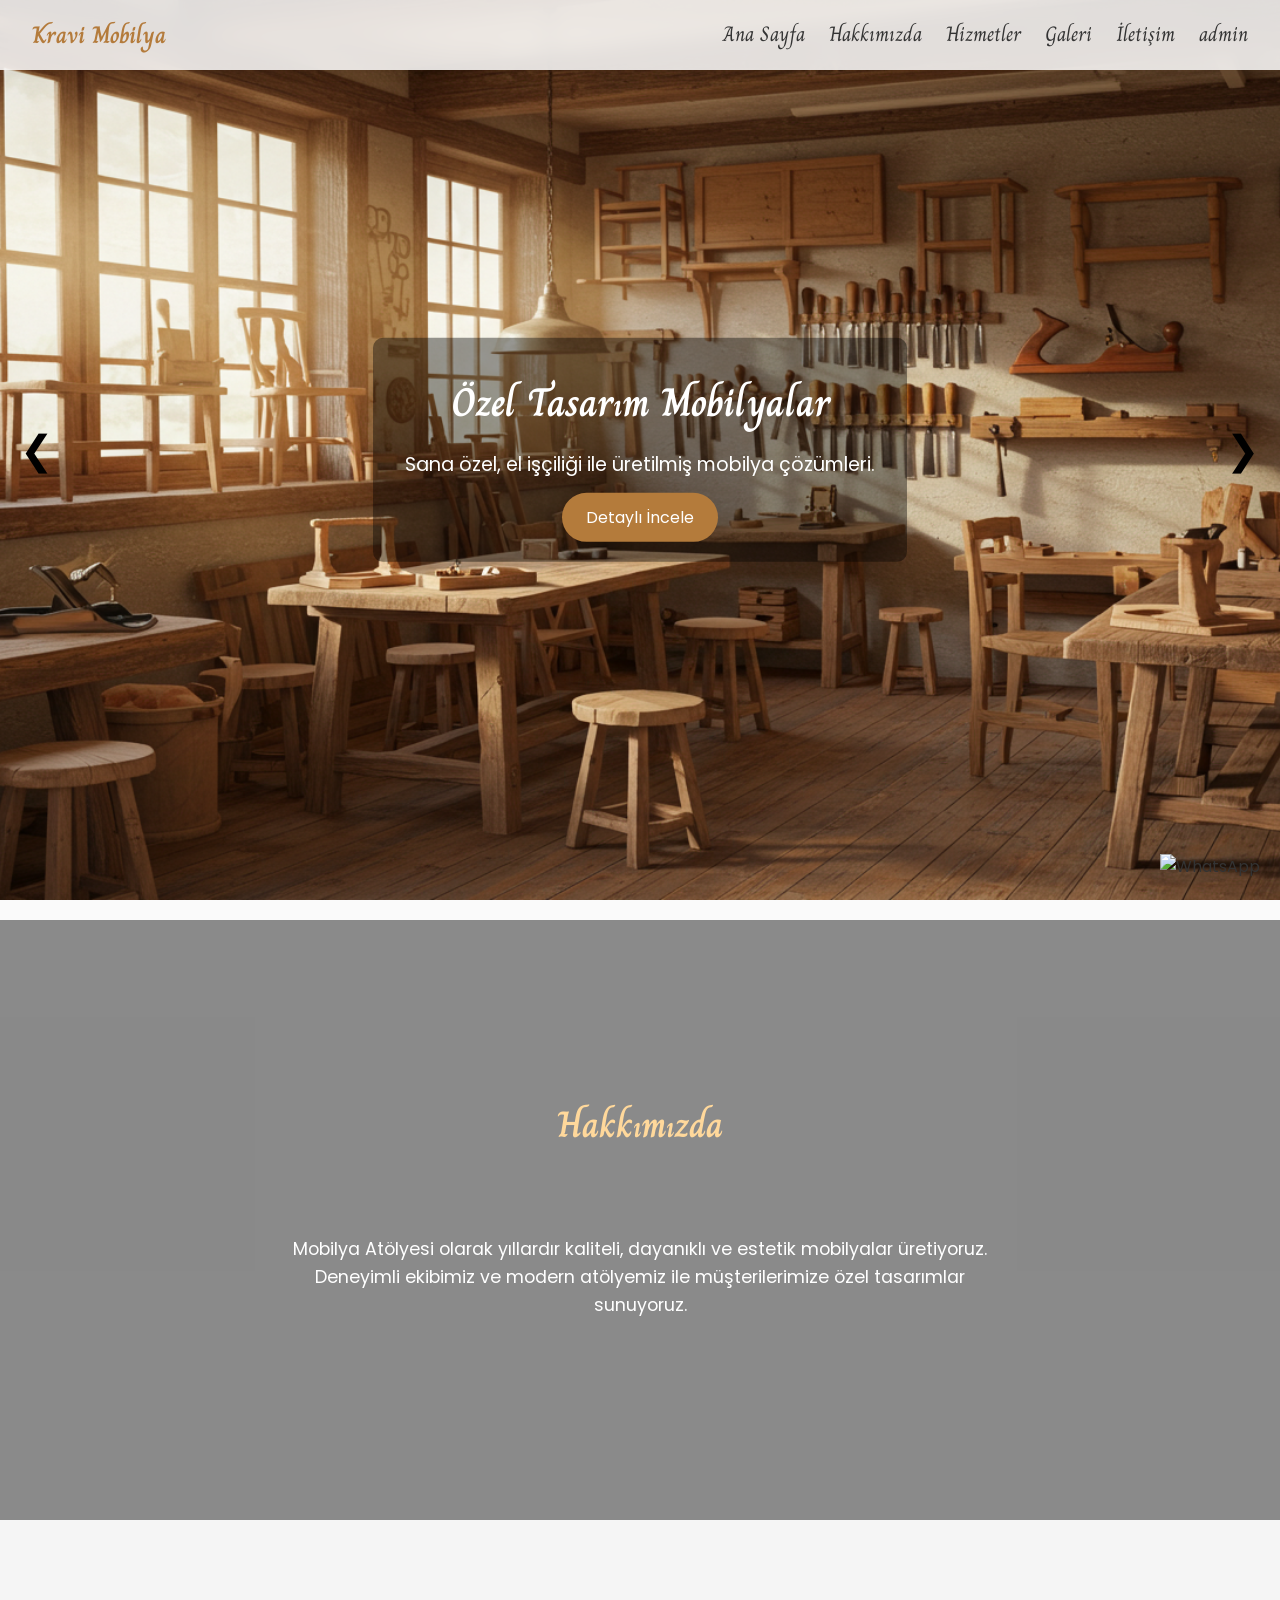
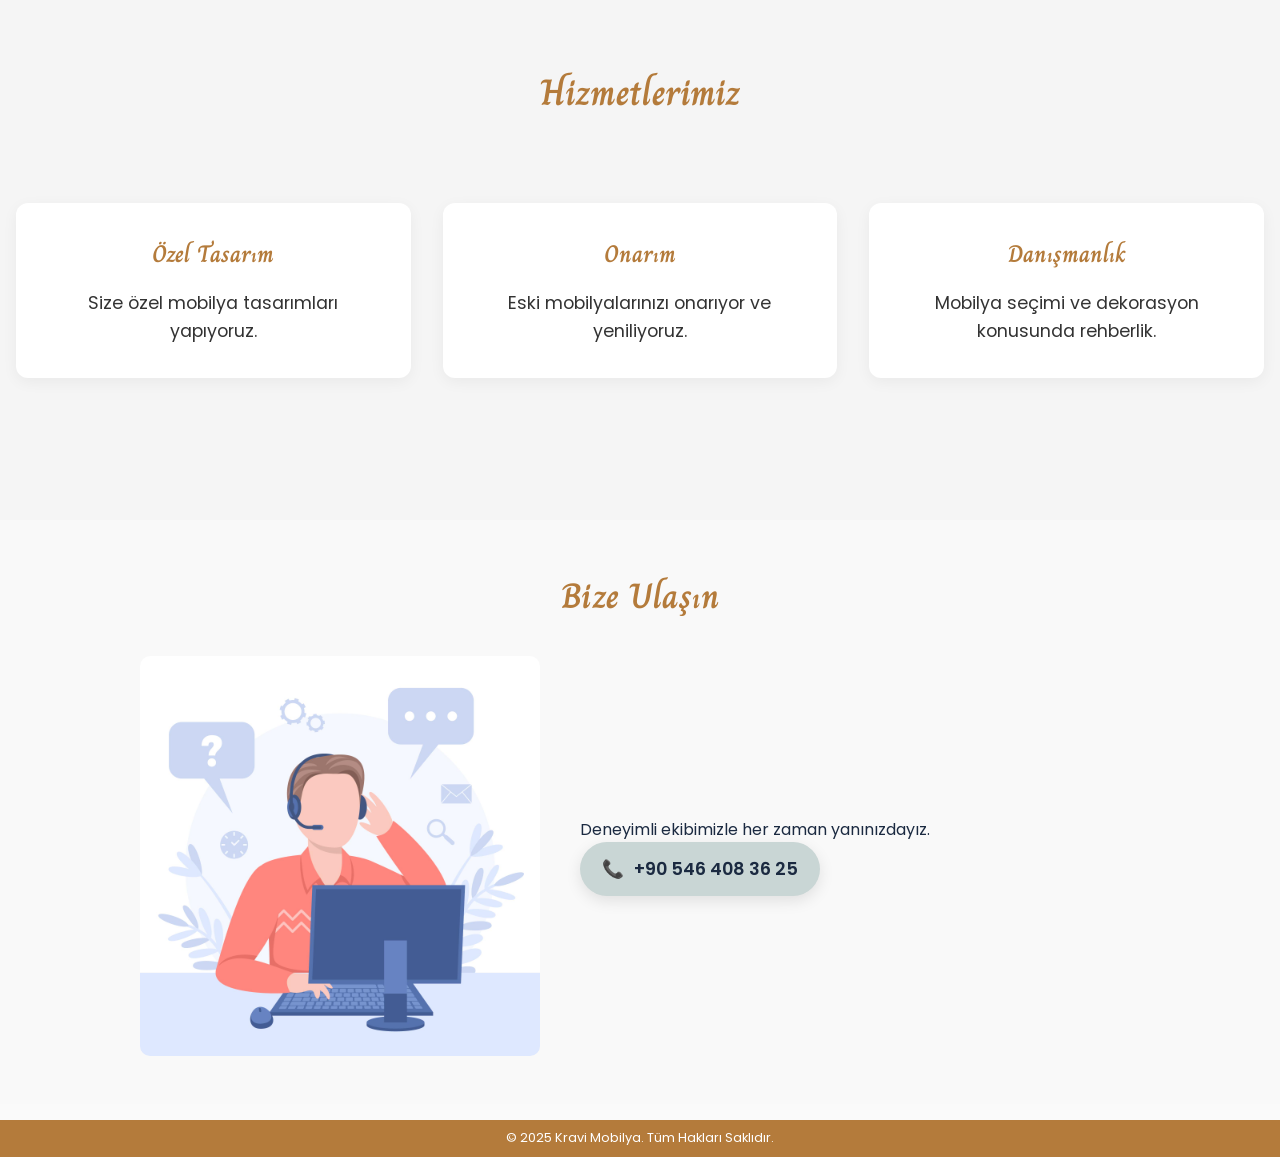
==== index.html @ 41315d47 "first commit" ====
<!DOCTYPE html>
<html lang="tr">
  <head>
    <meta charset="UTF-8" />
    <meta name="viewport" content="width=device-width, initial-scale=1.0" />
    <title>Mobilya Atölyesi</title>
    <link rel="preconnect" href="https://fonts.googleapis.com" />
    <link rel="preconnect" href="https://fonts.gstatic.com" crossorigin />
    <link
      href="https://fonts.googleapis.com/css2?family=Poppins:wght@400;600;700&display=swap"
      rel="stylesheet"
    />
    <!-- font -->
    <style>
      @import url("https://fonts.googleapis.com/css2?family=Charm:wght@400;700&display=swap");
    </style>
    <link rel="stylesheet" href="styles.css" />
  </head>
  <body>
    <!-- Navbar -->
    <nav class="navbar">
      <div class="navbar-logo">
        <a href="index.html">Kravi Mobilya</a>
      </div>
      <input type="checkbox" id="navbar-toggle" class="navbar-toggle" />
      <label for="navbar-toggle" class="navbar-icon">&#9776;</label>
      <ul class="navbar-links">
        <li><a href="index.html">Ana Sayfa</a></li>
        <li><a href="#about">Hakkımızda</a></li>
        <li><a href="#services">Hizmetler</a></li>
        <li><a href="galeri.html">Galeri</a></li>
        <li><a href="#contact">İletişim</a></li>
        <li><a href="admin.php" target="_blank">admin</a></li>
      </ul>
    </nav>

    <!-- Hero Section -->
    <!-- <header class="hero">
    <div class="hero-content">
      <h1>Özel Tasarım Mobilyalar</h1>
      <p>Ev ve iş yeriniz için size özel, el işçiliği ile üretilmiş mobilyalar.</p>
      <a href="galeri.html" class="btn-primary">Galeriye Göz At</a>
    </div>
  </header> -->
    <!-- Tam Ekran Slider -->
    <section class="slider">
      <div
        class="slide active"
        style="background-image: url('images/ban1.jpg')"
      >
        <div class="slide-content">
          <h2>Özel Tasarım Mobilyalar</h2>
          <p>Sana özel, el işçiliği ile üretilmiş mobilya çözümleri.</p>
          <a href="#ozel-tasarim" class="btn-primary">Detaylı İncele</a>
        </div>
      </div>

      <div class="slide" style="background-image: url('images/ban2.jpg')">
        <div class="slide-content">
          <h2>Mobilya Onarımı</h2>
          <p>
            Eski mobilyalarını yenileyerek onlara ikinci bir hayat veriyoruz.
          </p>
          <a href="#onarim" class="btn-primary">Onarım Hizmetleri</a>
        </div>
      </div>

      <div class="slide" style="background-image: url('images/ban3.jpg')">
        <div class="slide-content">
          <h2>Dekorasyon Danışmanlığı</h2>
          <p>Ev veya iş yerin için en uygun mobilya ve dekorasyon önerileri.</p>
          <a href="#danismanlik" class="btn-primary">Detaylar</a>
        </div>
      </div>

      <!-- İleri – Geri Butonlar -->
      <button class="slider-btn prev">&#10094;</button>
      <button class="slider-btn next">&#10095;</button>
    </section>

    <!-- Hakkımızda -->
    <section id="about" class="section video-section">
      <video autoplay muted loop playsinline class="bg-video">
        <source src="video/atolye.mp4" type="video/mp4" />
        Tarayıcınız video etiketini desteklemiyor.
      </video>
      <div class="overlay"></div>
      <div class="container">
        <h2>Hakkımızda</h2>
        <p>
          Mobilya Atölyesi olarak yıllardır kaliteli, dayanıklı ve estetik
          mobilyalar üretiyoruz. Deneyimli ekibimiz ve modern atölyemiz ile
          müşterilerimize özel tasarımlar sunuyoruz.
        </p>
      </div>
    </section>

    <!-- Hizmetler -->
    <section id="services" class="section bg-light">
      <div class="container">
        <h2>Hizmetlerimiz</h2>
        <div class="service-grid">
          <div class="service-card">
            <h3>Özel Tasarım</h3>
            <p>Size özel mobilya tasarımları yapıyoruz.</p>
          </div>
          <div class="service-card">
            <h3>Onarım</h3>
            <p>Eski mobilyalarınızı onarıyor ve yeniliyoruz.</p>
          </div>
          <div class="service-card">
            <h3>Danışmanlık</h3>
            <p>Mobilya seçimi ve dekorasyon konusunda rehberlik.</p>
          </div>
        </div>
      </div>
    </section>

    <!-- İletişim -->
    <section id="contact" class="contact-section">
  <h2 class="contact-title">Bize Ulaşın</h2>
  <div class="contact-container">
    <img
      src="images/iletisim.jpg"
      alt="Sevimli Atölye"
      class="contact-image"
    />
    <div class="contact-info">
      <p>Deneyimli ekibimizle her zaman yanınızdayız.</p>
      <div class="contact-buttons">
        <a href="tel:+905464083625" class="phone-btn">
          <span>📞</span> +90 546 408 36 25
        </a>
      </div>
    </div>
  </div>
</section>


    <footer class="footer">
      <p>&copy; 2025 Kravi Mobilya. Tüm Hakları Saklıdır.</p>
    </footer>

    <script src="slider.js"></script>

    <!-- WhatsApp Butonu -->
    <a href="https://wa.me/905464083625" class="whatsapp-float" target="_blank">
      <img
        src="https://upload.wikimedia.org/wikipedia/commons/6/6b/WhatsApp.svg"
        alt="WhatsApp"
      />
    </a>
  </body>
</html>
---- styles.css ----
/* Genel Reset */
* {
  margin: 0;
  padding: 0;
  box-sizing: border-box;
}
:root {
  --nav-h: 70px; /* Navbar yüksekliği - ihtiyaca göre ayarla */
}

html {
  scroll-padding-top: calc(var(--nav-h) + 10px);
}
/* Temel Ayarlar */
body {
  font-family: "Poppins", sans-serif;
  background-color: #fafafa;
  color: #333;
  line-height: 1.6;
}

a {
  text-decoration: none;
  color: inherit;
}

/* Navbar */
.navbar {
  position: fixed;
  top: 0;
  left: 0;
  width: 100%;
  background: rgba(255, 255, 255, 0.85);
  backdrop-filter: blur(10px);
  box-shadow: 0 2px 12px rgba(0, 0, 0, 0.08);
  display: flex;
  align-items: center;
  justify-content: space-between;
  padding: 0.5rem 2rem;
  z-index: 1000;
  height: var(--nav-h);
  align-items: center;
  z-index: 1000;
  font-family: "Charm", cursive;
}

.navbar-logo a {
  font-weight: 700;
  font-size: 1.5rem;
  color: #b47b3b;
  font-family: "Charm", cursive;
  font-weight: 700;
  font-style: normal;
}

.navbar-links {
  list-style: none;
  display: flex;
  gap: 1.5rem;
  font-size: 1.3rem;
}

.navbar-links li a {
  font-weight: 500;
  transition: color 0.3s ease;
}

.navbar-links li a:hover {
  color: #b47b3b;
}

.navbar-toggle,
.navbar-icon {
  display: none;
}

/* Hero Bölümü */
/* .hero {
  height: 100vh;
  background: linear-gradient(rgba(0,0,0,0.4), rgba(0,0,0,0.4)), url('images/atolye1.jpg') center/cover no-repeat;
  display: flex;
  align-items: center;
  justify-content: center;
  text-align: center;
  color: white;
  padding: 0 1rem;
}

.hero-content h1 {
  font-size: 2.8rem;
  margin-bottom: 1rem;
  font-weight: 700;
}

.hero-content p {
  font-size: 1.2rem;
  margin-bottom: 2rem;
}

.btn-primary {
  display: inline-block;
  background: #b47b3b;
  color: white;
  padding: 0.8rem 1.5rem;
  border-radius: 50px;
  transition: background 0.3s ease, transform 0.2s ease;
}

.btn-primary:hover {
  background: #a06b33;
  transform: translateY(-2px);
} */

.slider {
  position: relative;
  width: 100%;
  height: 100vh;
  overflow: hidden;
}

.slide {
  position: absolute;
  top: 0;
  left: 0;
  width: 100%;
  height: 100%;
  background-size: cover;
  background-position: center;
  opacity: 0;
  transition: opacity 1s ease;
}

.slide.active {
  opacity: 1;
}

.slide-content {
  position: absolute;
  top: 50%;
  left: 50%;
  transform: translate(-50%, -50%);
  text-align: center;
  color: white;
  background: rgba(0, 0, 0, 0.4);
  padding: 2rem;
  border-radius: 10px;
}

.slide-content h2 {
  font-size: 2.5rem;
  margin-bottom: 1rem;
  font-family: "Charm", cursive;
}

.slide-content p {
  font-size: 1.2rem;
  margin-bottom: 1.5rem;
}

.slide-content .btn-primary {
  background: #b47b3b;
  padding: 0.8rem 1.5rem;
  border-radius: 50px;
  color: white;
  transition: background 0.3s;
}

.slide-content .btn-primary:hover {
  background: #a06b33;
}

/* Slider Butonları */
/* Slider Butonları (Arka plansız) */
.slider-btn {
  position: absolute;
  top: 50%;
  transform: translateY(-50%);
  background: none; /* Arka plan yok */
  color: black; /* Ok rengi */
  border: none;
  font-size: 2.5rem; /* Ok boyutu */
  padding: 0;
  cursor: pointer;
  z-index: 10;
  transition: transform 0.2s ease;
}

.slider-btn:hover {
  transform: translateY(-50%) scale(1.2); /* Üzerine gelince biraz büyüsün */
}

.slider-btn.prev {
  left: 20px;
}

.slider-btn.next {
  right: 20px;
}

/* Bölüm Yapısı */
.section {
  padding: 4rem 1rem;
  text-align: center;
  height: 600px;
}

.section h2 {
  text-align: center;
  font-size: 2.3rem;
  margin-top: 5rem;
  margin-bottom: 2rem;
  color: #b47b3b;
  font-family: "Charm", cursive;
}

.bg-light {
  background: #f5f5f5;
}

/* Hizmetler */
.service-grid {
  display: grid;
  grid-template-columns: repeat(auto-fit, minmax(250px, 1fr));
  gap: 2rem;
}
.container h2 {
  margin-bottom: 5rem;
}

.service-card {
  background: white;
  padding: 2rem;
  border-radius: 12px;
  box-shadow: 0 4px 15px rgba(0, 0, 0, 0.05);
  transition: transform 0.3s ease, box-shadow 0.3s ease;
  text-align: center;
  font-size: 1.1rem;
}

.service-card h3 {
  margin-bottom: 1rem;
  color: #b47b3b;
  font-family: "Charm", cursive;
  font-size: 1.5rem;
}

.service-card:hover {
  transform: translateY(-5px);
  box-shadow: 0 8px 20px rgba(0, 0, 0, 0.1);
}
#about {
  scroll-margin-top: 1290px;
}

/* Video Arka Plan */
.video-section {
  position: relative;
  color: white;
  text-align: center;
  padding: 6rem 1rem;
  overflow: hidden;
  margin-top: 20px; /* senin istediğin 10px üst boşluk */
}
.video-section::before {
  content: "";
  display: block;
  height: calc(var(--nav-h) + 10px); /* navbar + ek boşluk */
  margin-top: calc(
    -1 * (var(--nav-h) + 10px)
  ); /* negatif boşluk ile offset oluştur */
  visibility: hidden;
  pointer-events: none;
}

.bg-video {
  position: absolute;
  top: 0;
  left: 0;
  width: 100%;
  height: 100%;
  object-fit: cover;
  z-index: -2;
}

.overlay {
  position: absolute;
  top: 0;
  left: 0;
  width: 100%;
  height: 100%;
  background: rgba(0, 0, 0, 0.45);
  z-index: -1;
}

.video-section h2 {
  color: #ffd89b;
}

.video-section p {
  max-width: 700px;
  margin: auto;
  font-size: 1.1rem;
}

/* iletişim */

.contact-section {
  padding: 3rem 1rem;
  background-color: #f9f9f9;
  font-family: "Poppins", sans-serif;
  text-align: center; /* Başlığı ortala */
}

.contact-title {
  font-size: 2.2rem;
  margin-bottom: 2rem;
  color: #b47b3b;
  font-family: "Charm", cursive;
}

.contact-container {
  display: flex;
  align-items: center;
  gap: 40px;
  max-width: 1000px;
  margin: auto;
  flex-wrap: wrap; /* mobilde alt alta geçiş */
  justify-content: center; /* içeriği ortala */
}

.contact-image {
  flex: 1;
  max-width: 400px;
  width: 100%;
  border-radius: 10px;
  object-fit: cover;
}

.contact-info {
  flex: 1;
  color: #1b2a41;
  text-align: left; /* metin sol */
}

.contact-buttons {
  display: flex;
  gap: 15px;
  flex-wrap: wrap;
}

/* Mobil uyum */
@media (max-width: 768px) {
  .contact-info {
    text-align: center; /* mobilde ortala */
  }
  .contact-container {
    flex-direction: column;
    gap: 20px;
  }
  .contact-section {
    padding-top: 60px; /* Hizmetler üstüne çıkmasını önler */
    margin-top: 200px;
  }

  .contact-container {
    flex-direction: column;
    text-align: center;
    gap: 20px; /* Görsel ve metin arası boşluk */
    margin-top: 70px;
  }

  .contact-image {
    width: 80%;
    max-width: 300px;
    margin: 0 auto;
  }

  .contact-info {
    width: 100%;
  }

  .contact-buttons {
    justify-content: center;
    flex-wrap: wrap;
    gap: 10px;
  }
}



.contact-buttons {
  display: flex;
  gap: 1.5rem;
}

.phone-btn,
.whatsapp-btn {
  display: flex;
  align-items: center;
  gap: 0.6rem;
  padding: 0.8rem 1.4rem;
  border-radius: 30px;
  font-weight: 600;
  font-size: 1.1rem;
  cursor: pointer;
  text-decoration: none;
  transition: background-color 0.3s ease;
  box-shadow: 0 5px 15px rgba(0, 0, 0, 0.1);
}

.phone-btn {
  background-color: #c9d6d5;
  color: #1b2a41;
}

.phone-btn:hover {
  background-color: #b0c2c1;
}

.whatsapp-btn {
  background-color: #2bb35c;
  color: white;
}

.whatsapp-btn img {
  width: 22px;
  height: 22px;
}

.whatsapp-btn:hover {
  background-color: #269a50;
}

/* Footer */
.footer {
  background: #b47b3b;
  color: white;
  text-align: center;
  padding: 0.5rem;
  margin-top: 1rem;
  font-size: 0.8rem;
}

/* WhatsApp Butonu */
.whatsapp-float {
  position: fixed;
  bottom: 20px;
  right: 20px;
  background-color: none;
  border-radius: 50%;

  /* box-shadow: 0 4px 10px rgba(0,0,0,0.2); */
  z-index: 1001;
  transition: transform 0.2s ease;
}

.whatsapp-float img {
  width: 40px;
  height: 40px;
}

.whatsapp-float:hover {
  transform: scale(1.1);
}

/* Galeri sayfasına özel stil */
.gallery-container {
  padding: 100px 20px;
  max-width: 1200px;
  margin: auto;
}
.filter-bar {
  text-align: center;
  margin-bottom: 20px;
}
.filter-bar select {
  padding: 8px 12px;
  font-size: 16px;
  border: 1px solid #ccc;
  border-radius: 6px;
}
.gallery-grid {
  display: grid;
  grid-template-columns: repeat(auto-fill, minmax(250px, 1fr));
  gap: 20px;
}
.gallery-item {
  position: relative;
  overflow: hidden;
  border-radius: 10px;
  box-shadow: 0 4px 10px rgba(0, 0, 0, 0.1);
  cursor: pointer;
  transition: transform 0.3s ease;
}
.gallery-item:hover {
  transform: scale(1.03);
}
.gallery-item img {
  width: 100%;
  height: 250px;
  object-fit: cover;
  display: block;
}
.gallery-info {
  position: absolute;
  bottom: 0;
  left: 0;
  right: 0;
  background: rgba(0, 0, 0, 0.6);
  color: #fff;
  padding: 10px;
  text-align: center;
  font-size: 14px;
  opacity: 0;
  transition: opacity 0.3s ease;
}
.gallery-item:hover .gallery-info {
  opacity: 1;
}
.gallery-container h2 {
  text-align: center;
  font-size: 2rem;
  margin-bottom: 30px;
  color: #b47b3b;
  font-family: "Charm", cursive;
}

.container-detay {
  max-width: 1100px;
  margin: 40px auto;
  display: flex;
  gap: 40px;
  background: #fff;
  border-radius: 16px;
  padding: 20px;
  box-shadow: 0 2px 8px rgba(0, 0, 0, 0.1);
}
.product-images {
  flex: 1;
}
.main-image {
  width: 100%;
  border-radius: 12px;
}
.thumbs {
  margin-top: 10px;
  display: flex;
  gap: 10px;
}
.thumbs img {
  width: 70px;
  height: 70px;
  object-fit: cover;
  border-radius: 6px;
  cursor: pointer;
  border: 2px solid transparent;
}
.thumbs img:hover {
  border-color: #c48b3f;
}
.product-details {
  flex: 1;
}
.product-details h1 {
  color: #b3742d;
  margin-bottom: 15px;
}
.product-details p {
  margin-bottom: 10px;
  line-height: 1.6;
}
.specs {
  margin-top: 20px;
}
.specs p {
  margin: 5px 0;
}

/* Mobil Uyum */
@media (max-width: 768px) {
  .navbar {
    padding: 0.5rem 1rem;
  }

  .navbar-links {
    display: flex;
    flex-direction: column;
    justify-content: center;
    align-items: center;
    position: fixed;
    top: 0;
    right: -100%;
    width: 100%;
    height: 100vh;
    background: rgba(255, 255, 255, 0.95);
    backdrop-filter: blur(8px);
    transition: right 0.4s ease;
    gap: 2rem;
    font-size: 1.3rem;
  }

  /* Menü açılınca */
  .navbar-toggle:checked + .navbar-icon + .navbar-links {
    right: 0;
  }

  .navbar-links li a {
    font-weight: 600;
    color: #b47b3b;
    transition: color 0.3s ease;
  }

  .navbar-links li a:hover {
    color: #a06b33;
  }

  /* Menü butonu (hamburger) */
  .navbar-icon {
    display: block;
    cursor: pointer;
    font-size: 1.8rem;
    color: #b47b3b;
    z-index: 1001;
  }
  .contact-container {
    flex-direction: column;
    text-align: center;
  }
  .contact-buttons {
    justify-content: center;
    flex-wrap: wrap;
  }
  .contact-image {
    margin-bottom: 1.5rem;
  }
}
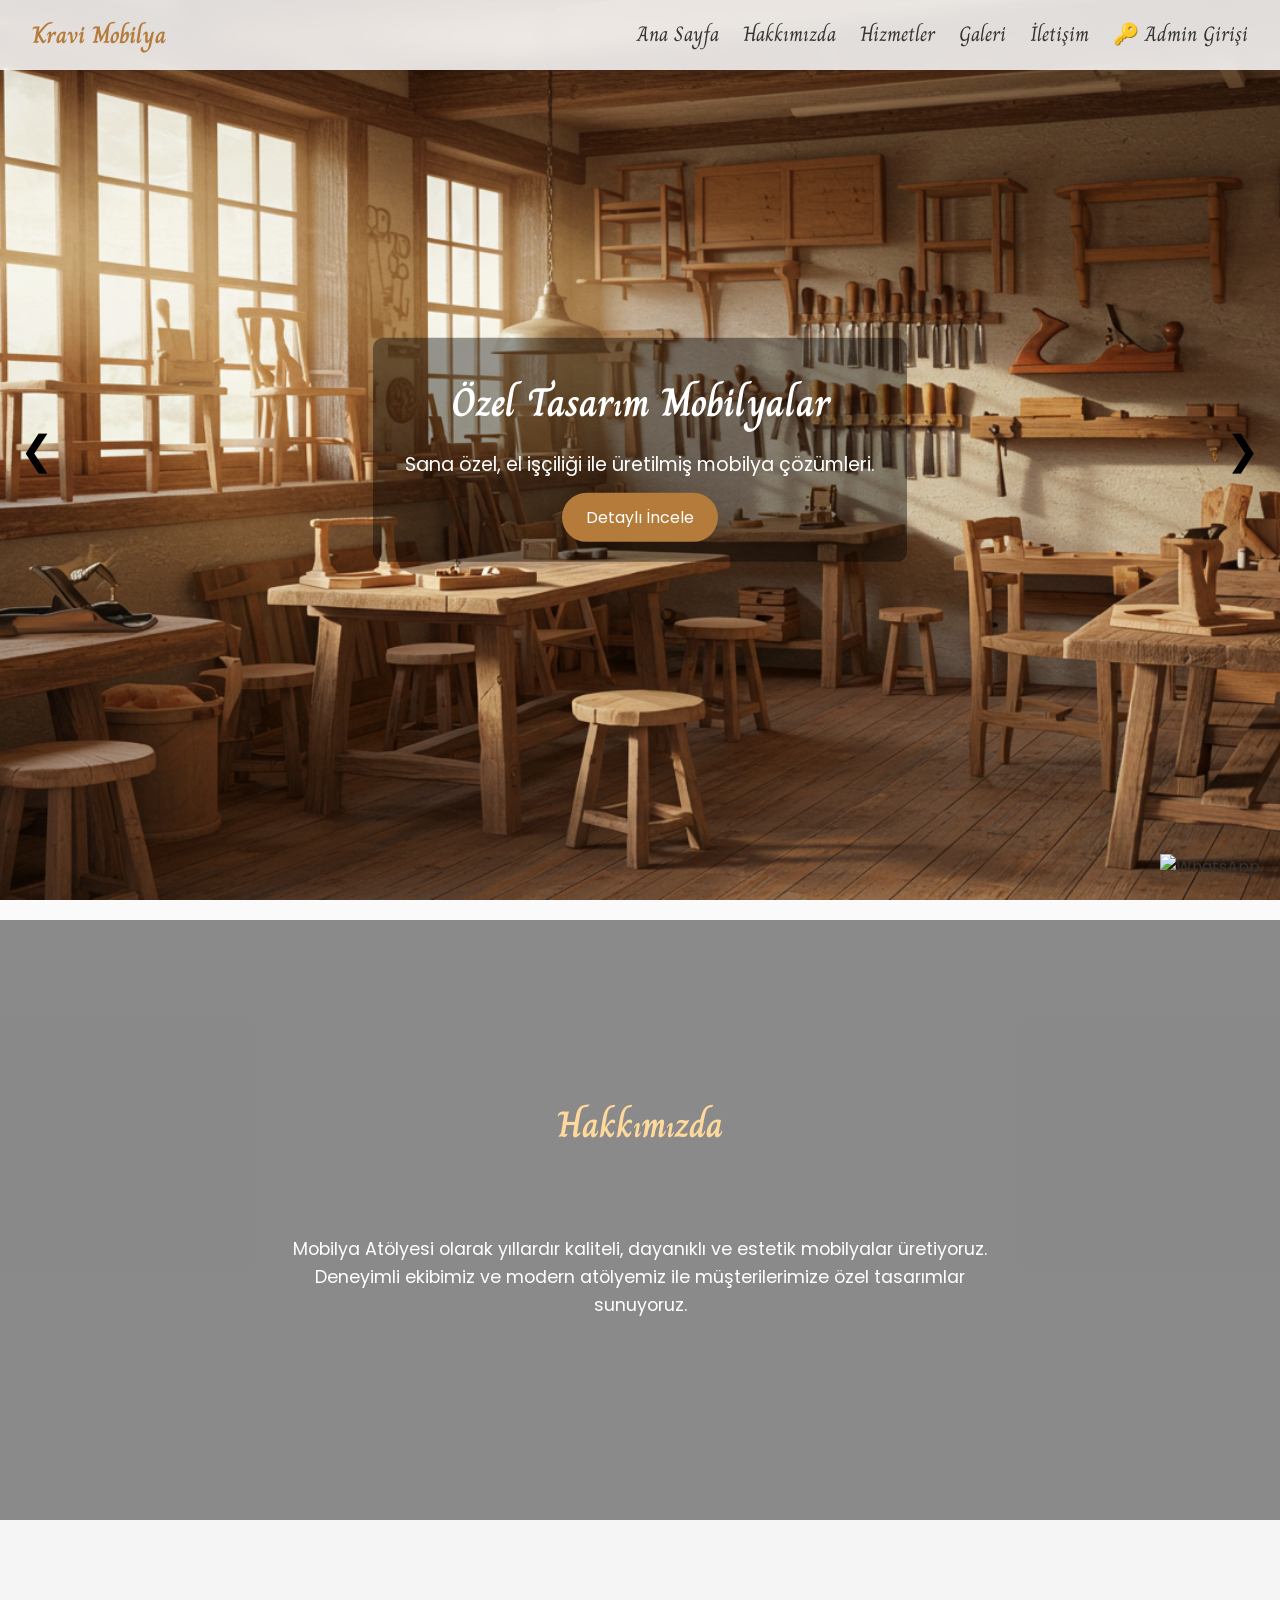
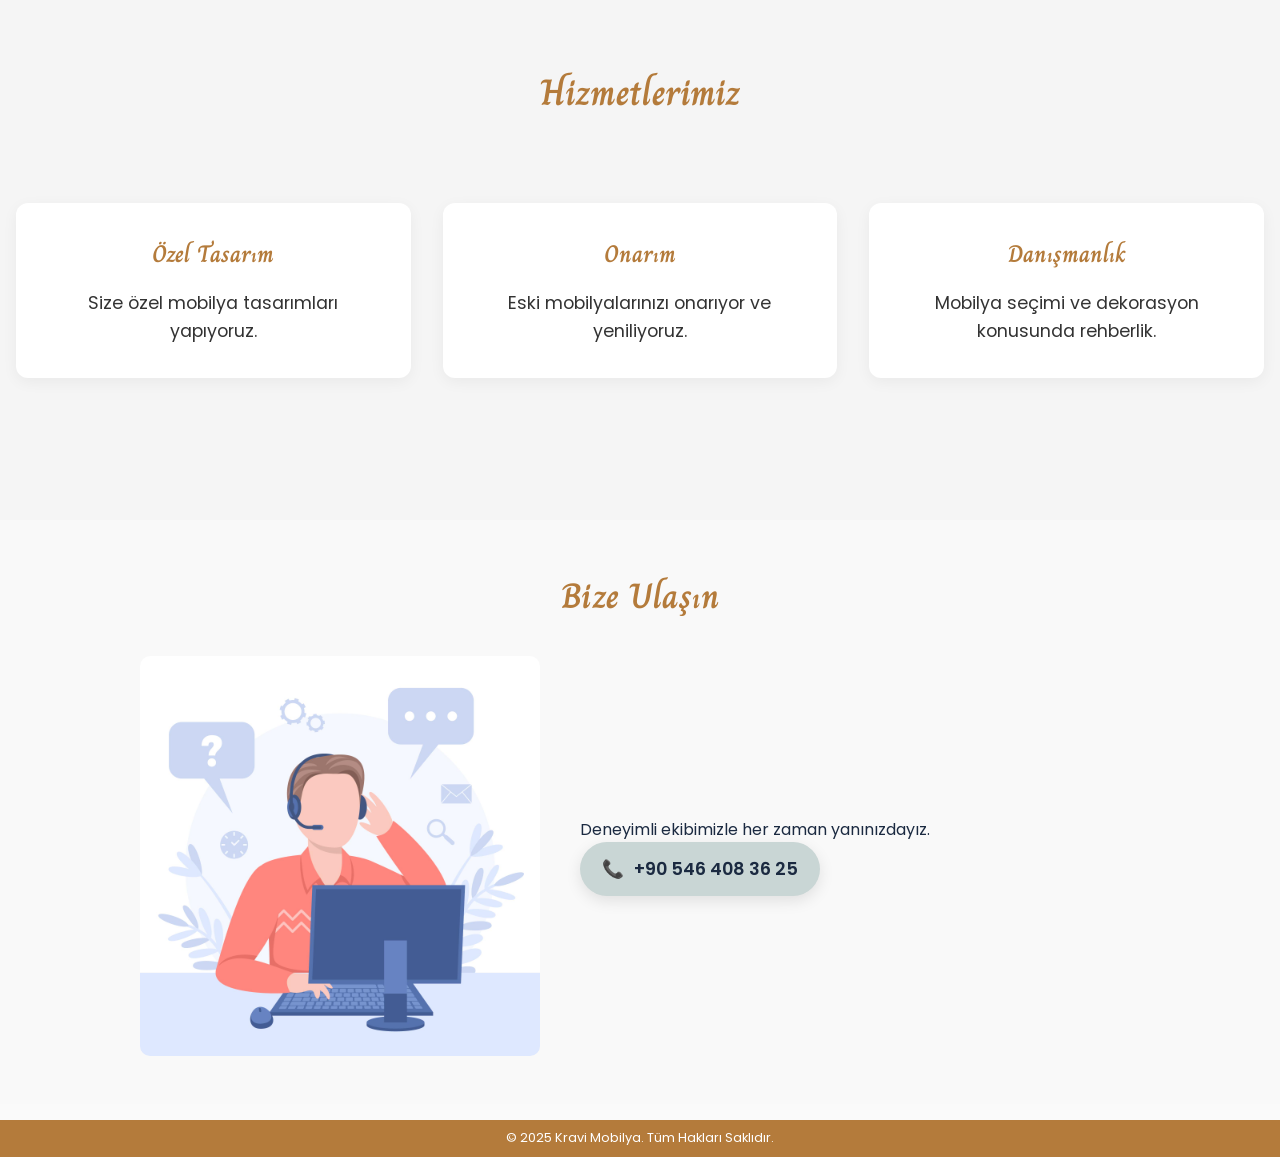
==== commit 24bf2f0d: "2" ====
--- a/index.html
+++ b/index.html
@@ -30,7 +30,7 @@
         <li><a href="#services">Hizmetler</a></li>
         <li><a href="galeri.html">Galeri</a></li>
         <li><a href="#contact">İletişim</a></li>
-        <li><a href="admin.php" target="_blank">admin</a></li>
+        <li><a href="admin-login.php">🔑 Admin Girişi</a></li>
       </ul>
     </nav>
 
